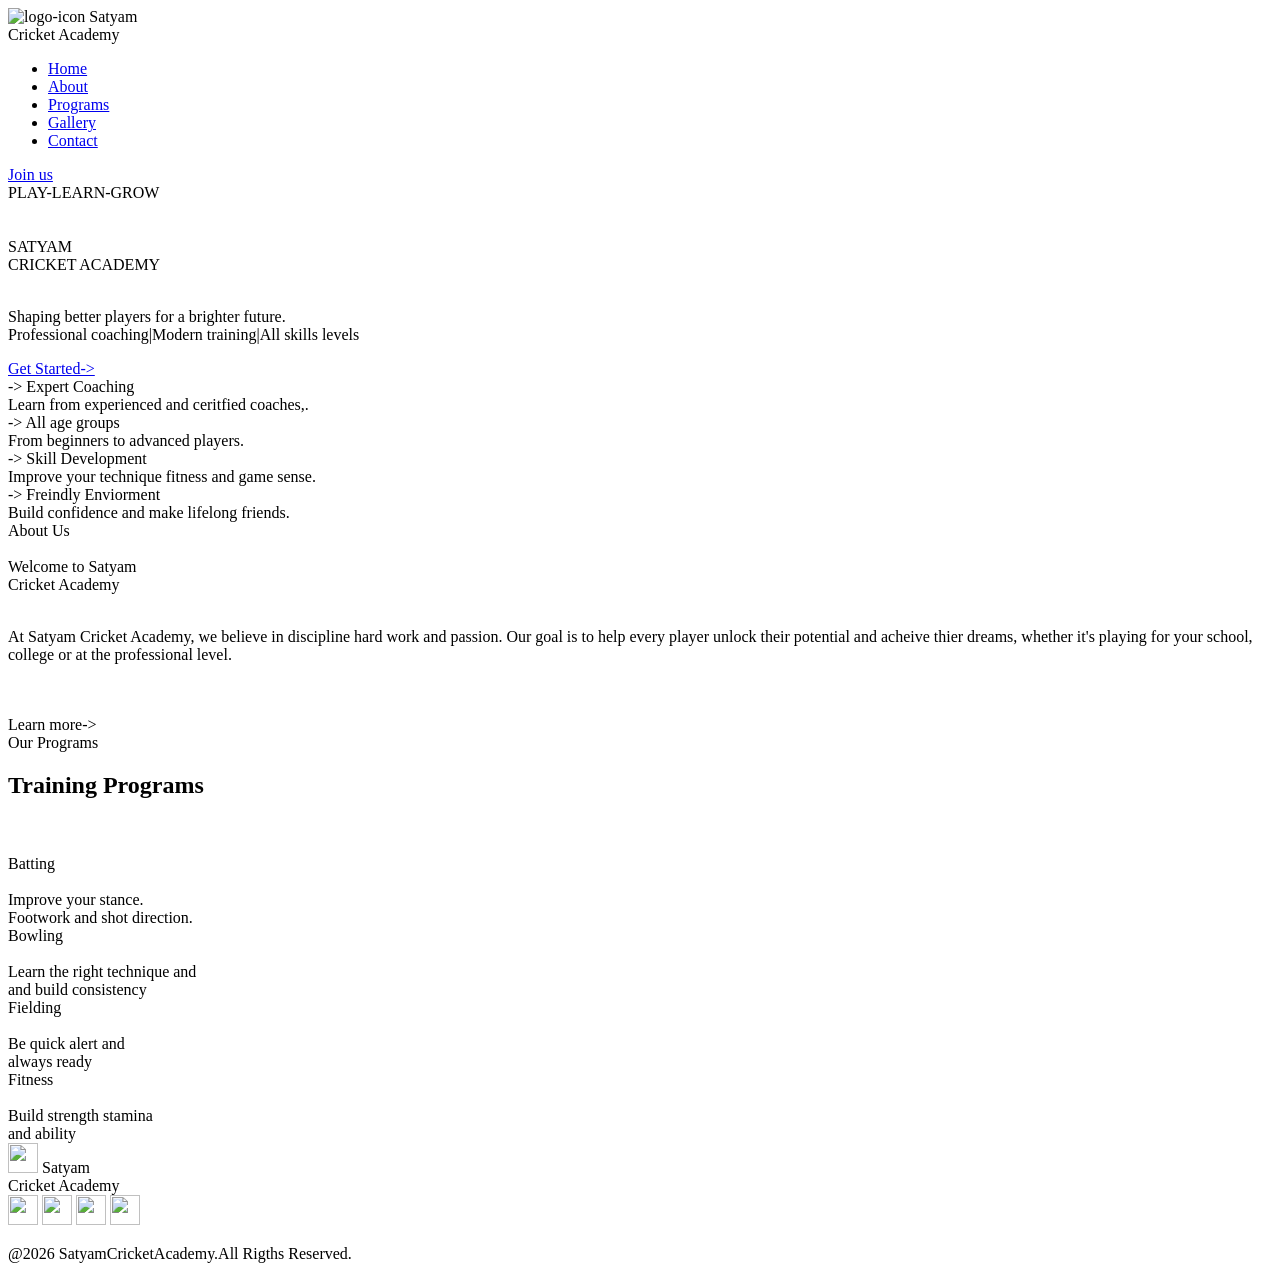
==== index.html @ 9903e426 "Rename cricket.html to index.html" ====
<!DOCTYPE html>
<html lang="en">
<head>
    <meta charset="UTF-8">
    <meta name="viewport" content="width=device-width, initial-scale=1.0">
    <title>CRICKET</title>
    <link rel="stylesheet" href="../CSS/cricket.css">
</head>
<body>
    <header class="navbar">
       
            <div class="logo">
               <img src="../photos/batsman-playing-cricket-competition-logo-260nw-1673074453.jpg" alt="logo-icon" width="70px" height="70px">
               <span class="main-logo">Satyam</span>
               <br>
                <span class="sub-logo">Cricket Academy</span>

            </div>
    
    <nav class="nav-links">
        <ul>
            <li><a href="#" class="active">Home</a></li>
             <li><a href="#">About</a></li>
              <li><a href="#">Programs</a></li>
               <li><a href="#">Gallery</a></li>
                <li><a href="#">Contact</a></li>
        </ul>
    </nav>
    <a href="#" class="join">Join us</a>
    </header>

    <div class="main">
     <span class="main-line">PLAY-LEARN-GROW</span>
     <br><br><br>
     <span class="main-satyam">SATYAM</span>
     <br>
     <span class="main-cricket">CRICKET ACADEMY</span>
     <br>
     <br>
     <p>
        <span class="main-para">Shaping better players for a brighter future.</span>
        <br>
        <span class="main-para">Professional coaching|Modern training|All skills levels</span>
     </p>
     <a href="#" class="main-get">Get Started-></a>
    </div>

    <div class="flex-box">
        <div class="box-item" id="box-item1">
            <span>->  Expert Coaching</span>
            <br>
            <span>Learn from experienced and ceritfied coaches,.</span>
        </div>
        <div class="box-item" id="box-item2">
            <span>->  All age groups</span>
            <br>
            <span>From beginners to advanced players.</span>
        </div>
        <div class="box-item" id="box-item3">
            <span>->  Skill Development</span>
            <br>
            <span>Improve your technique fitness and game sense.</span>
        </div>
        <div class="box-item" id="box-item3">
            <span>->  Freindly Enviorment</span>
            <br>
            <span>Build confidence and make lifelong friends.</span>
        </div>
    </div>

    <div class="about">
        <div class="about-box" id="about-box1"></div> 
         <div class="about-box" id="about-box2">
            <span class="text"> About Us</span>
            <br>
            <br>
            <span class="text-1">Welcome to Satyam</span>
            <br>
            <span class="text-1">Cricket Academy</span>
            <br>
            <br>
            <p class="text-2">At Satyam Cricket Academy, we believe in discipline hard work and passion. Our goal is to help every player unlock their potential and acheive thier dreams, whether it's playing for your school, college or at the professional level.</p>
            <br><br>
             <span class="text-3">Learn more-></span> 
         </div>  

         <div class="programs">
            <span class="prog-1">Our Programs</span>
            <span>
                <h2 class="prog-2">Training Programs</h2>
            </span>
            <br><br>
            <div class="programms">
            <div class="programms-1" id="batting">Batting
                <br>
                <br>
                <span>Improve your stance.</span>
                <br>
                <span>Footwork and shot direction.</span>
            </div>
            <div class="programms-1" id="bowling">Bowling
                <br>
                <br>
                <span>Learn the right technique and</span>
                <br>
                <span>and build consistency</span>
            </div>
            <div class="programms-1" id="Fielding">Fielding
                <br>
                <br>
                <span>Be quick alert and</span>
                <br>
                <span>always ready</span>
            </div>
            <div class="programms-1" id="Fitness">Fitness
                <br>
                <br>
                            <span>Build strength stamina</span>
            <br>
            <span>and ability</span>
            </div>
            
         </div>
         </div>

         <footer class="footer">
            <div class="footerbox">
                <div class="footermain">
                    <img src="../photos/batsman-playing-cricket-competition-logo-260nw-1673074453.jpg" alt="" width="30px" height="30px">
                <span class="footer_satyam">Satyam</span>
                <br>
                <span class="footer_cricket">Cricket Academy</span>
                </div>

                <nav class="footer_image">
                    <img src="../photos/whatsappminilogo.jpeg" alt="" width="30px" height="30px">
                    <img src="../photos/youtubeminilogo.png" alt="" width="30px" height="30px">
                    <img src="../photos/facebookminilogo.avif" alt="" width="30px" height="30px">
                    <img src="../photos/instagramminilogo.jpeg" alt="" width="30px" height="30px">

                </nav>

                <p class="footer_reserved"> @2026 SatyamCricketAcademy.All Rigths Reserved.</p>
            </div>
         </footer>
         
    </div>
</body>
</html>
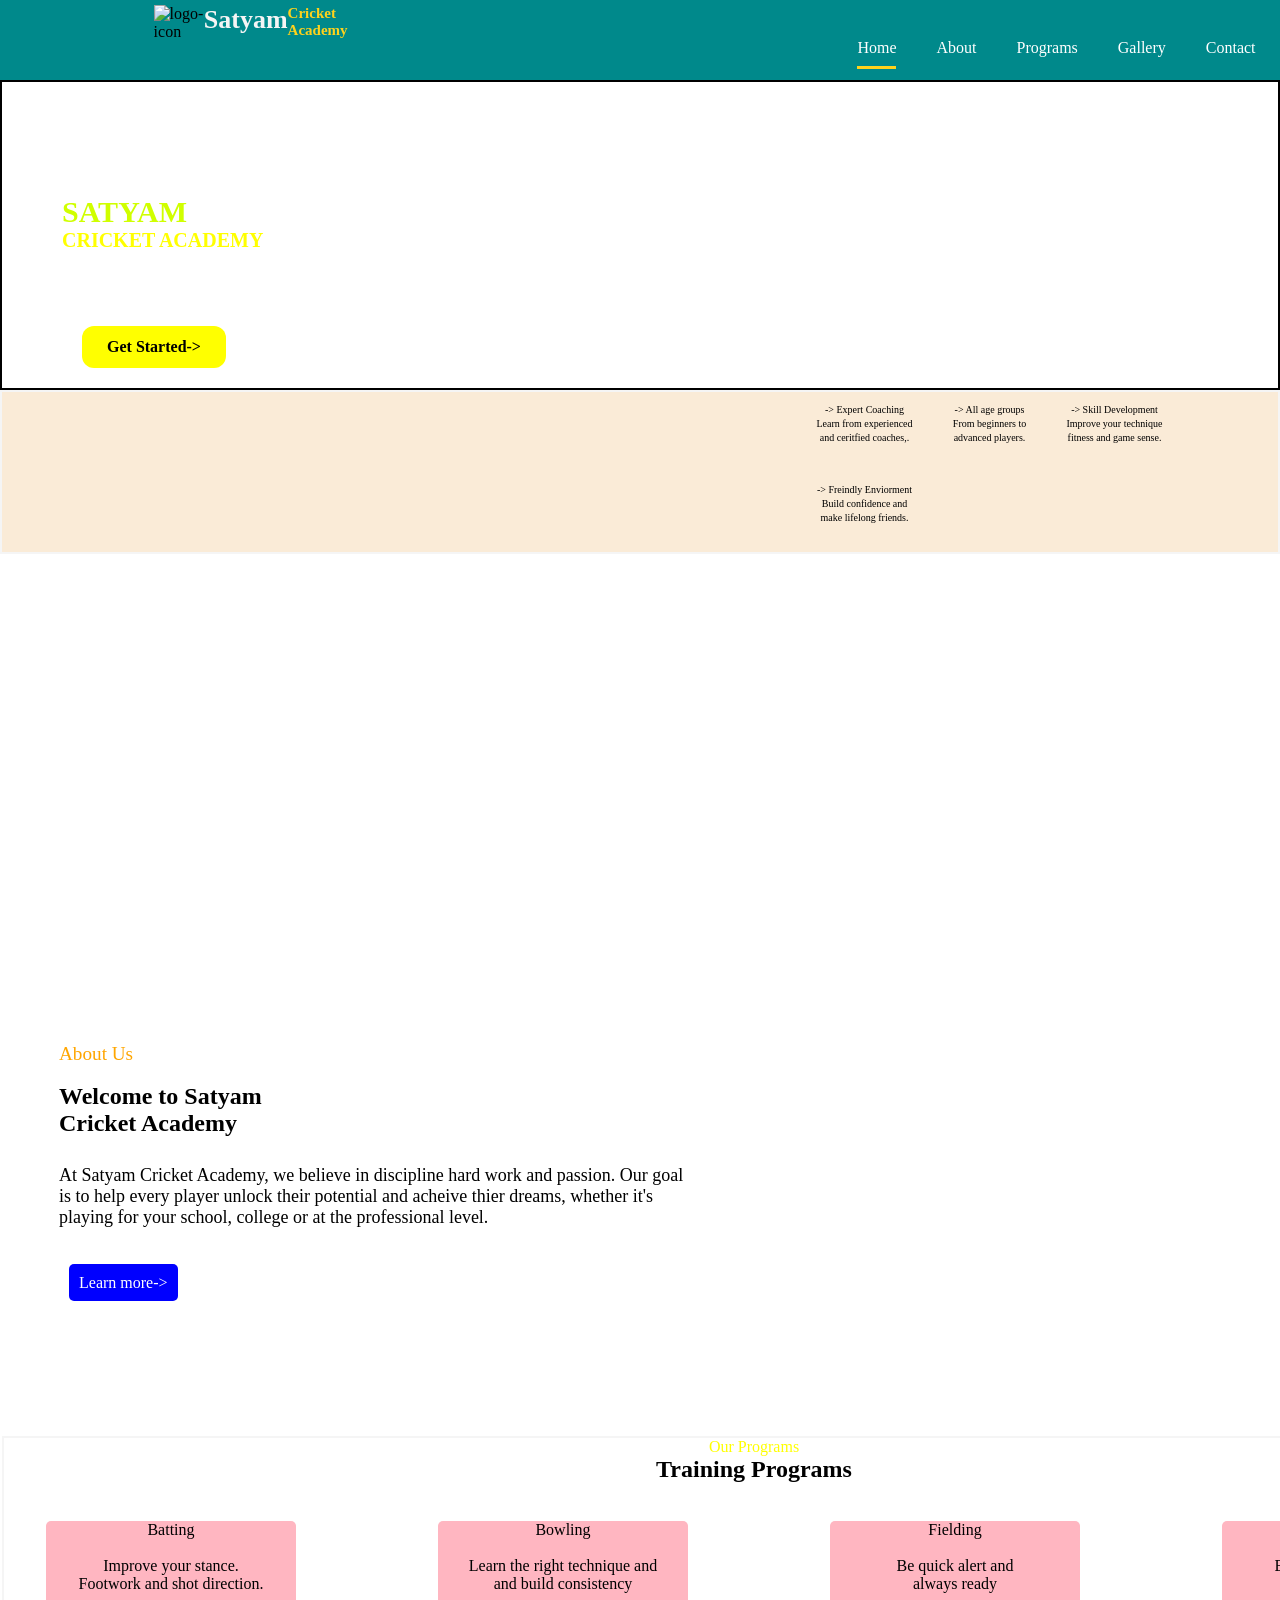
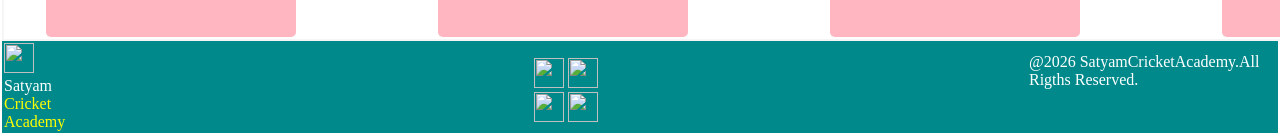
==== commit 4d8fbb61: "Refactor index.html and fix resource links Updated HTML structure and corrected file paths." ====
--- a/index.html
+++ b/index.html
@@ -4,7 +4,7 @@
     <meta charset="UTF-8">
     <meta name="viewport" content="width=device-width, initial-scale=1.0">
     <title>CRICKET</title>
-    <link rel="stylesheet" href="../CSS/cricket.css">
+    <link rel="stylesheet" href="cricket.css">
 </head>
 <body>
     <header class="navbar">
--- a/cricket.css
+++ b/cricket.css
@@ -0,0 +1,222 @@
+*{
+    margin: 0;
+    padding: 0;
+    box-sizing: border-box;
+}
+body{
+    font-family: cursive;
+}
+
+.navbar{
+    height: 80px;
+    background-color: rgb(0, 137, 139);
+    display: flex;
+    align-items: center;
+    justify-content: space-between;
+    padding: 0 12%;
+}
+
+.logo{
+    display: flex;
+    flex-direction: row;
+    padding-right: 40px;
+}
+.main-logo{
+    color: whitesmoke;
+    font-size: 26px;
+    font-weight: bold;
+}
+.sub-logo {
+    color: #ffd21c;
+    font-size: 15px;
+    font-weight: bold;
+}
+
+/* Navigation */
+
+nav ul {
+    display: flex;
+    list-style: none;
+    gap: 40px;
+}
+
+nav ul li a {
+    color: white;
+    text-decoration: none;
+    font-size: 16px;
+}
+
+nav ul li a:hover {
+    color: #ffd21c;
+}
+
+.active {
+    border-bottom: 3px solid #ffd21c;
+    padding-bottom: 10px;
+}
+.join {
+    background-color: #ffd21c;
+    color: #071b2b;
+    text-decoration: none;
+    padding: 12px 25px;
+    border-radius: 12px;
+    font-weight: bold;
+}
+
+.join:hover {
+    background-color: white;
+}
+
+.main{
+    background-image: url(../photos/backgroundstadiumcricket.webp);
+    background-position: center;
+    background-repeat: no-repeat;
+    background-size: cover;
+    padding-top: 50px;
+    padding-left: 60px;
+    border: 2px solid black;
+
+}
+.main-line{
+    color: white;
+    font-size:x-large;
+}
+.main-satyam{
+    color: rgb(208, 255, 0);
+    font-size: 30px;
+    font-weight: bolder;
+}
+.main-cricket{
+    color: yellow;
+    font-size: 20px;
+    font-weight: bold;
+}
+.main-para{
+    color: white;
+}
+.main-get{
+    display: inline-block;
+    background-color: yellow;
+    color: black;
+   text-decoration: none;
+    padding: 12px 25px;
+    border-radius: 12px;
+    font-weight: bold;
+    margin: 20px;
+}
+.flex-box{
+    display: flex;
+    flex-wrap: wrap;
+    border: 2px solid whitesmoke;
+    background-color: antiquewhite;
+    padding-left: 800px;
+
+}
+.box-item{
+        width: 125px;
+        height:80px;
+        padding: 9px;
+        border: 2px solid antiquewhite;
+        text-align: center;
+        font-size: 10px;
+        color: black;
+        font-weight: 500;
+        line-height: 1.4    ;
+      }
+
+      .about{
+        display: flex;
+        flex-wrap: wrap;
+        border: 2px solid white;
+      }
+
+      .about-box{
+        width: 660px;
+        height: 350px;
+        margin: 45px;
+        border: 2px solid white;
+      }
+      #about-box1{
+        background-image: url(../photos/cricketbackground2.avif);
+        background-position: center;
+        background-repeat: no-repeat;
+        background-size: cover;
+      }
+
+      .text{
+        color: rgb(255, 166, 0);
+        padding: 10px;
+        font-size: larger;
+      }
+
+      .text-1{
+        padding: 10px;
+        font-size: x-large;
+        font-weight: bolder;
+      }
+      .text-2{
+        padding: 10px;
+        font-size: large;
+      }
+      .text-3{
+        display: inline block;
+        border-radius: 5px;
+        color: white;
+        background-color: blue;
+        text-align: center;
+        padding: 10px;
+        margin: 10px;
+        margin-left: 20px;
+      }
+      .programs{
+        text-align: center;
+        border: 2px solid whitesmoke;
+      }
+      .programms{
+        display: flex;
+        flex-wrap: wrap;
+        border: 2px solid white;
+        width: 1500px;
+        height: 120px;
+        justify-content: space-between;
+        padding-left: 40px;
+        padding-right: 30px;
+      }
+      .programms-1{
+        display: inline block;
+        border-radius: 5px;
+        color: black;
+        background-color: lightpink;
+        text-align: center;
+        width: 250px;
+       
+      }
+      .prog-1{
+        text-align: center;
+        color: yellow;
+      }
+
+      .footer{
+        border: 2px solid rgb(0, 137, 139);
+        background-color: rgb(0, 137, 139);
+      }
+      .footer_satyam{
+        color: white;
+      }
+      .footer_cricket{
+        color: yellow;
+      }
+
+      .footerbox{
+        display: flex;
+      }
+
+      .footer_reserved{
+        color: white;
+        margin-top: 10px;
+      }
+      nav{
+        margin-top: 15px;
+        margin-left: 450px;
+        margin-right:400px
+      }
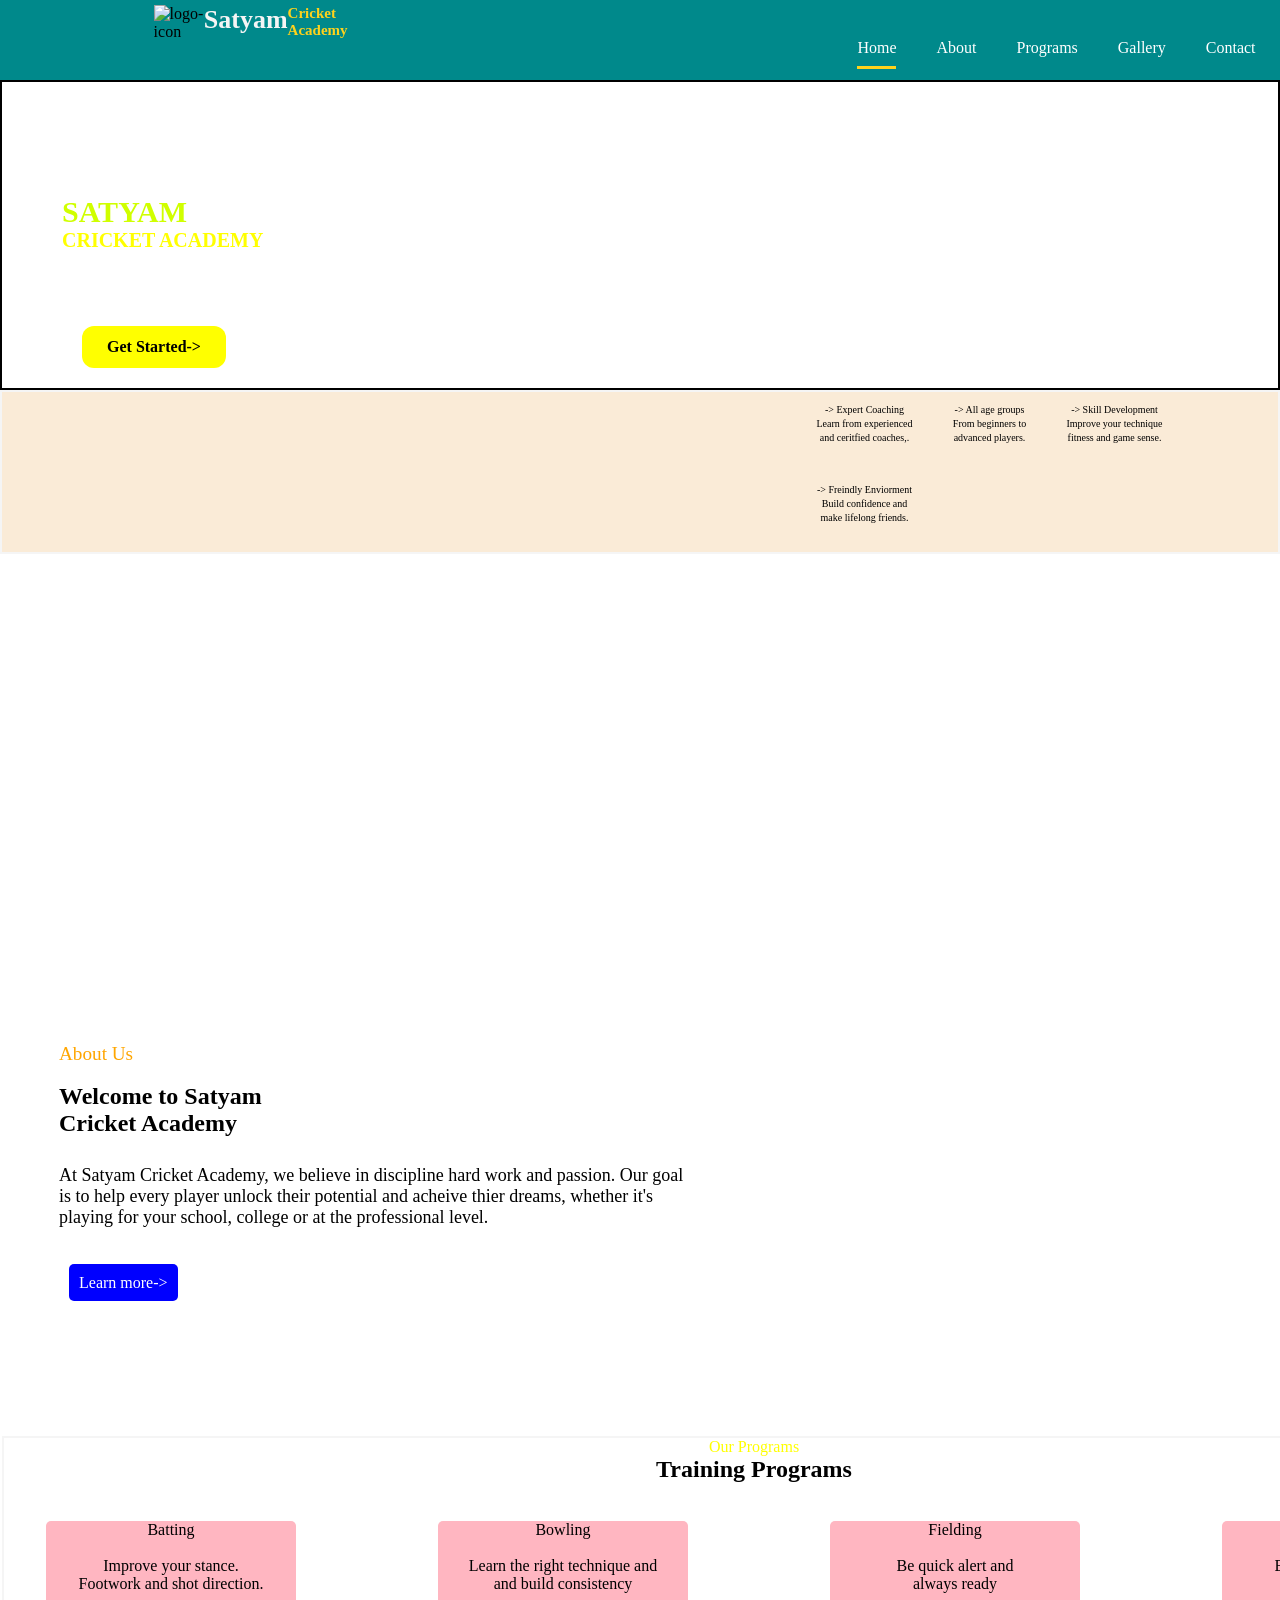
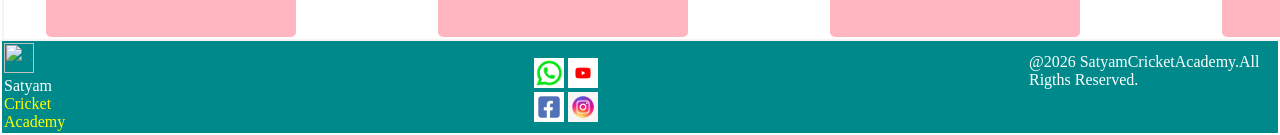
==== commit eb72126f: "Fix logo image paths and typos in index.html Updated logo image paths and corrected minor typos." ====
--- a/index.html
+++ b/index.html
@@ -10,7 +10,7 @@
     <header class="navbar">
        
             <div class="logo">
-               <img src="../photos/batsman-playing-cricket-competition-logo-260nw-1673074453.jpg" alt="logo-icon" width="70px" height="70px">
+               <img src="batsman-playing3.jpg" alt="logo-icon" width="70px" height="70px">
                <span class="main-logo">Satyam</span>
                <br>
                 <span class="sub-logo">Cricket Academy</span>
@@ -126,17 +126,17 @@
          <footer class="footer">
             <div class="footerbox">
                 <div class="footermain">
-                    <img src="../photos/batsman-playing-cricket-competition-logo-260nw-1673074453.jpg" alt="" width="30px" height="30px">
+                    <img src="batsman-playing3.jpg" alt="" width="30px" height="30px">
                 <span class="footer_satyam">Satyam</span>
                 <br>
                 <span class="footer_cricket">Cricket Academy</span>
                 </div>
 
                 <nav class="footer_image">
-                    <img src="../photos/whatsappminilogo.jpeg" alt="" width="30px" height="30px">
-                    <img src="../photos/youtubeminilogo.png" alt="" width="30px" height="30px">
-                    <img src="../photos/facebookminilogo.avif" alt="" width="30px" height="30px">
-                    <img src="../photos/instagramminilogo.jpeg" alt="" width="30px" height="30px">
+                    <img src="whatsappminilogo.jpeg" alt="" width="30px" height="30px">
+                    <img src="youtubeminilogo.png" alt="" width="30px" height="30px">
+                    <img src="facebookminilogo.avif" alt="" width="30px" height="30px">
+                    <img src="instagramminilogo.jpeg" alt="" width="30px" height="30px">
 
                 </nav>
 
